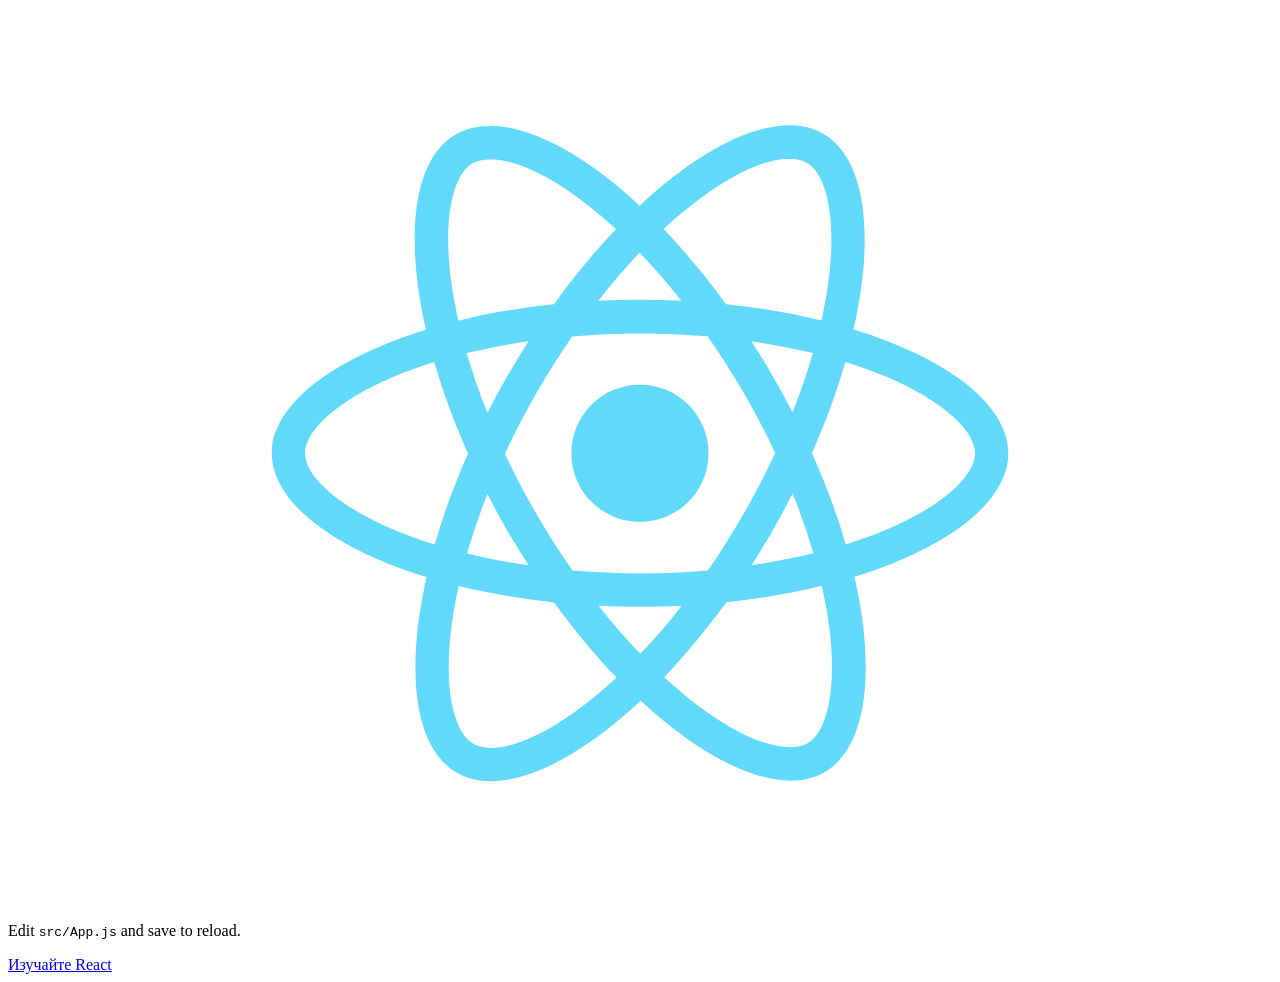
==== index.html @ f240900d "Updates" ====
<!doctype html><html lang="en"><head><meta charset="utf-8"/><link rel="icon" href="/favicon.ico"/><meta name="viewport" content="width=device-width,initial-scale=1"/><meta name="theme-color" content="#000000"/><meta name="description" content="Web site created using create-react-app"/><link rel="apple-touch-icon" href="/logo192.png"/><link rel="manifest" href="/manifest.json"/><title>React App</title><script defer="defer" src="/static/js/main.24f6b14e.js"></script><link href="/static/css/main.073c9b0a.css" rel="stylesheet"></head><body><noscript>You need to enable JavaScript to run this app.</noscript><div id="root"></div></body></html>
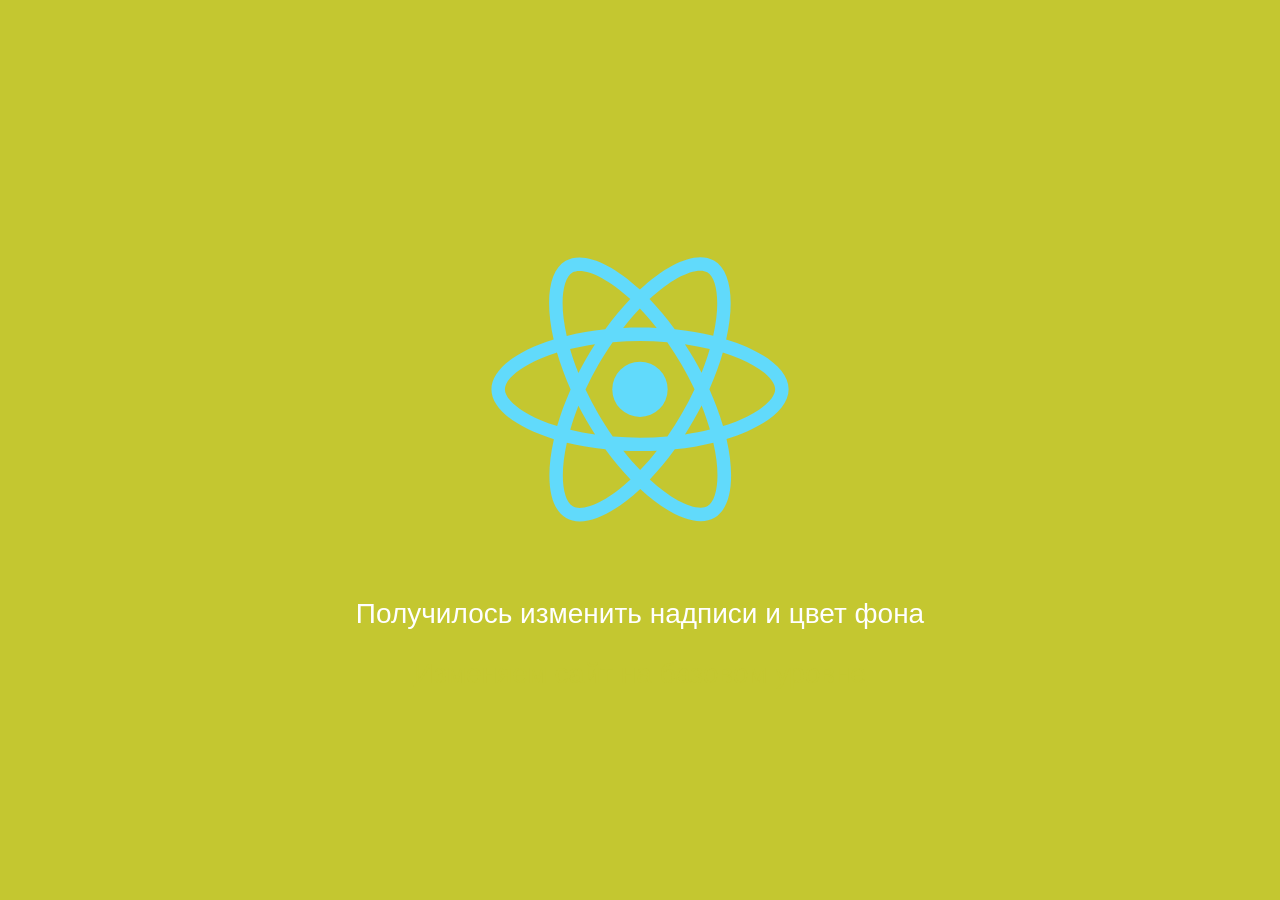
==== commit 98f83af7: "Updates" ====
--- a/index.html
+++ b/index.html
@@ -1 +1 @@
-<!doctype html><html lang="en"><head><meta charset="utf-8"/><link rel="icon" href="/favicon.ico"/><meta name="viewport" content="width=device-width,initial-scale=1"/><meta name="theme-color" content="#000000"/><meta name="description" content="Web site created using create-react-app"/><link rel="apple-touch-icon" href="/logo192.png"/><link rel="manifest" href="/manifest.json"/><title>React App</title><script defer="defer" src="/static/js/main.24f6b14e.js"></script><link href="/static/css/main.073c9b0a.css" rel="stylesheet"></head><body><noscript>You need to enable JavaScript to run this app.</noscript><div id="root"></div></body></html>+<!doctype html><html lang="en"><head><meta charset="utf-8"/><link rel="icon" href="/favicon.ico"/><meta name="viewport" content="width=device-width,initial-scale=1"/><meta name="theme-color" content="#000000"/><meta name="description" content="Web site created using create-react-app"/><link rel="apple-touch-icon" href="/logo192.png"/><link rel="manifest" href="/manifest.json"/><title>SerafalFirstReactApp</title><script defer="defer" src="/static/js/main.52cfdd35.js"></script><link href="/static/css/main.fdb40747.css" rel="stylesheet"></head><body><noscript>You need to enable JavaScript to run this app.</noscript><div id="root"></div></body></html>
--- a/static/css/main.fdb40747.css
+++ b/static/css/main.fdb40747.css
@@ -0,0 +1,2 @@
+body{-webkit-font-smoothing:antialiased;-moz-osx-font-smoothing:grayscale;font-family:-apple-system,BlinkMacSystemFont,Segoe UI,Roboto,Oxygen,Ubuntu,Cantarell,Fira Sans,Droid Sans,Helvetica Neue,sans-serif;margin:0}code{font-family:source-code-pro,Menlo,Monaco,Consolas,Courier New,monospace}.App{text-align:center}.App-logo{height:40vmin;pointer-events:none}@media (prefers-reduced-motion:no-preference){.App-logo{-webkit-animation:App-logo-spin 5s linear infinite;animation:App-logo-spin 5s linear infinite}}.App-header{align-items:center;background-color:#c4c730;color:#fff;display:flex;flex-direction:column;font-size:calc(10px + 2vmin);justify-content:center;min-height:100vh}.App-link{color:#c4c730}@-webkit-keyframes App-logo-spin{0%{-webkit-transform:rotate(0deg);transform:rotate(0deg)}to{-webkit-transform:rotate(1turn);transform:rotate(1turn)}}@keyframes App-logo-spin{0%{-webkit-transform:rotate(0deg);transform:rotate(0deg)}to{-webkit-transform:rotate(1turn);transform:rotate(1turn)}}
+/*# sourceMappingURL=main.fdb40747.css.map*/
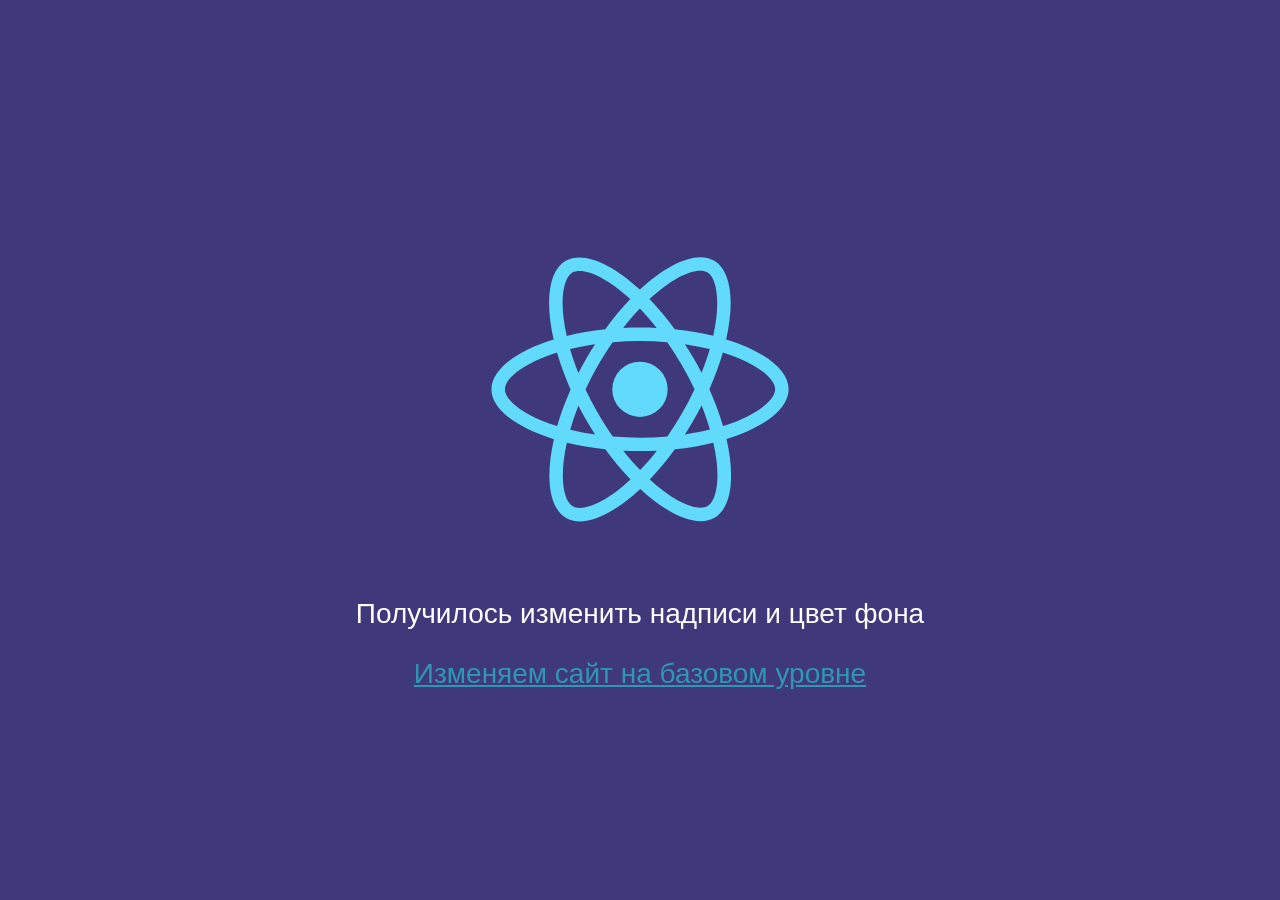
==== commit 8e04880a: "Updates" ====
--- a/index.html
+++ b/index.html
@@ -1 +1 @@
-<!doctype html><html lang="en"><head><meta charset="utf-8"/><link rel="icon" href="/favicon.ico"/><meta name="viewport" content="width=device-width,initial-scale=1"/><meta name="theme-color" content="#000000"/><meta name="description" content="Web site created using create-react-app"/><link rel="apple-touch-icon" href="/logo192.png"/><link rel="manifest" href="/manifest.json"/><title>SerafalFirstReactApp</title><script defer="defer" src="/static/js/main.52cfdd35.js"></script><link href="/static/css/main.fdb40747.css" rel="stylesheet"></head><body><noscript>You need to enable JavaScript to run this app.</noscript><div id="root"></div></body></html>+<!doctype html><html lang="en"><head><meta charset="utf-8"/><link rel="icon" href="/favicon.ico"/><meta name="viewport" content="width=device-width,initial-scale=1"/><meta name="theme-color" content="#000000"/><meta name="description" content="Web site created using create-react-app"/><link rel="apple-touch-icon" href="/logo192.png"/><link rel="manifest" href="/manifest.json"/><title>SerafalFirstReactApp</title><script defer="defer" src="/static/js/main.8a433cc0.js"></script><link href="/static/css/main.99e4b5c7.css" rel="stylesheet"></head><body><noscript>You need to enable JavaScript to run this app.</noscript><div id="root"></div></body></html>
--- a/static/css/main.99e4b5c7.css
+++ b/static/css/main.99e4b5c7.css
@@ -0,0 +1,2 @@
+body{-webkit-font-smoothing:antialiased;-moz-osx-font-smoothing:grayscale;font-family:-apple-system,BlinkMacSystemFont,Segoe UI,Roboto,Oxygen,Ubuntu,Cantarell,Fira Sans,Droid Sans,Helvetica Neue,sans-serif;margin:0}code{font-family:source-code-pro,Menlo,Monaco,Consolas,Courier New,monospace}.App{text-align:center}.App-logo{height:40vmin;pointer-events:none}@media (prefers-reduced-motion:no-preference){.App-logo{-webkit-animation:App-logo-spin 5s linear infinite;animation:App-logo-spin 5s linear infinite}}.App-header{align-items:center;background-color:#3f387a;color:#fff;display:flex;flex-direction:column;font-size:calc(10px + 2vmin);justify-content:center;min-height:100vh}.App-link{color:#2e98b3}@-webkit-keyframes App-logo-spin{0%{-webkit-transform:rotate(0deg);transform:rotate(0deg)}to{-webkit-transform:rotate(1turn);transform:rotate(1turn)}}@keyframes App-logo-spin{0%{-webkit-transform:rotate(0deg);transform:rotate(0deg)}to{-webkit-transform:rotate(1turn);transform:rotate(1turn)}}
+/*# sourceMappingURL=main.99e4b5c7.css.map*/
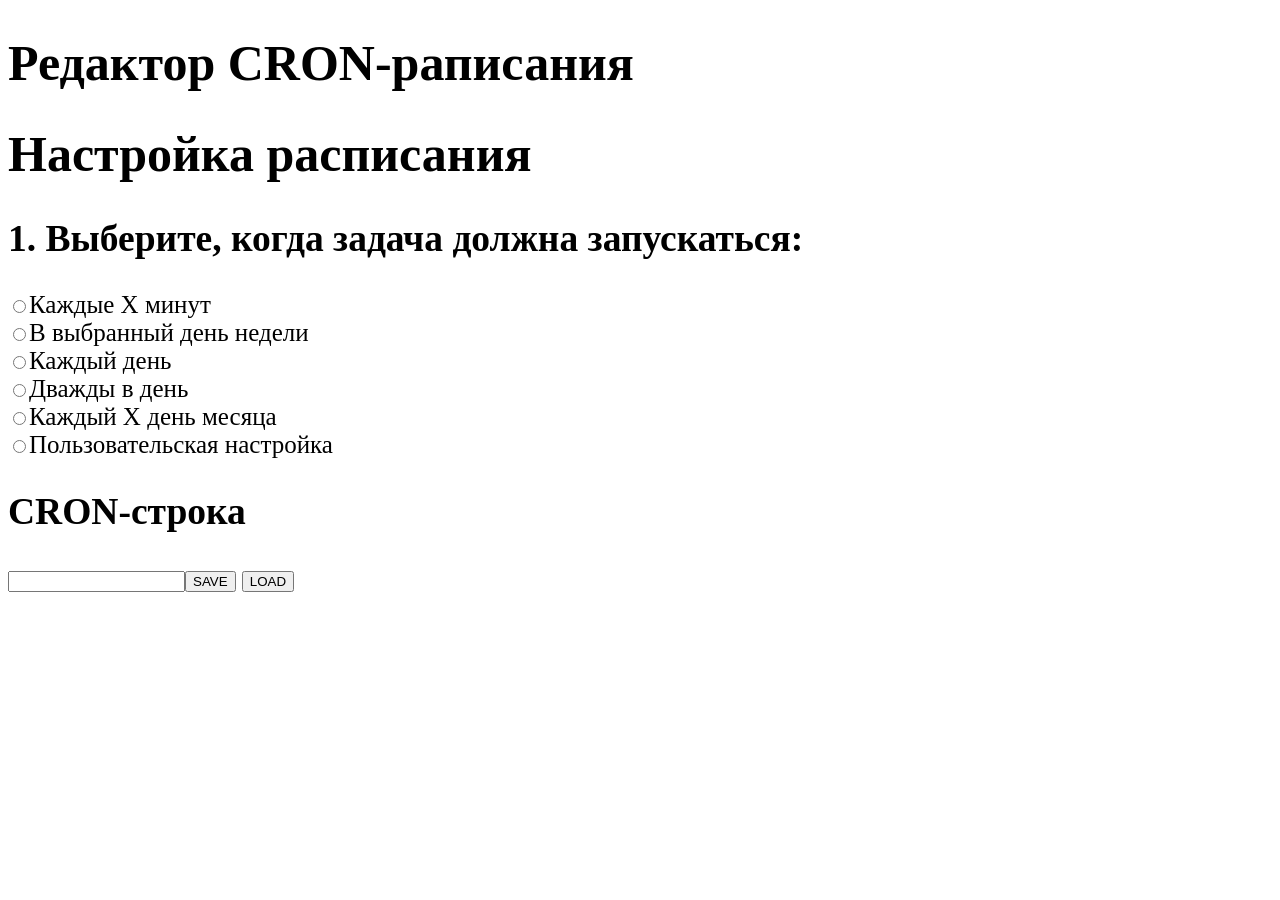
==== commit 43ab727f: "Заливаем билд на github pages" ====
--- a/index.html
+++ b/index.html
@@ -1 +1 @@
-<!doctype html><html lang="en"><head><meta charset="utf-8"/><link rel="icon" href="/favicon.ico"/><meta name="viewport" content="width=device-width,initial-scale=1"/><meta name="theme-color" content="#000000"/><meta name="description" content="Web site created using create-react-app"/><link rel="apple-touch-icon" href="/logo192.png"/><link rel="manifest" href="/manifest.json"/><title>SerafalFirstReactApp</title><script defer="defer" src="/static/js/main.8a433cc0.js"></script><link href="/static/css/main.99e4b5c7.css" rel="stylesheet"></head><body><noscript>You need to enable JavaScript to run this app.</noscript><div id="root"></div></body></html>+<!doctype html><html lang="en"><head><meta charset="utf-8"/><meta name="viewport" content="width=device-width,initial-scale=1"/><meta name="theme-color" content="#000000"/><meta name="description" content="Web site created using create-react-app"/><link rel="stylesheet" href="style.css"><title>Convermax_test_task</title><script defer="defer" src="/static/js/main.084c746e.js"></script></head><body><noscript>You need to enable JavaScript to run this app.</noscript><div id="root"></div></body></html>
--- a/style.css
+++ b/style.css
@@ -0,0 +1,3 @@
+body{
+    font-size: 25px;
+}
